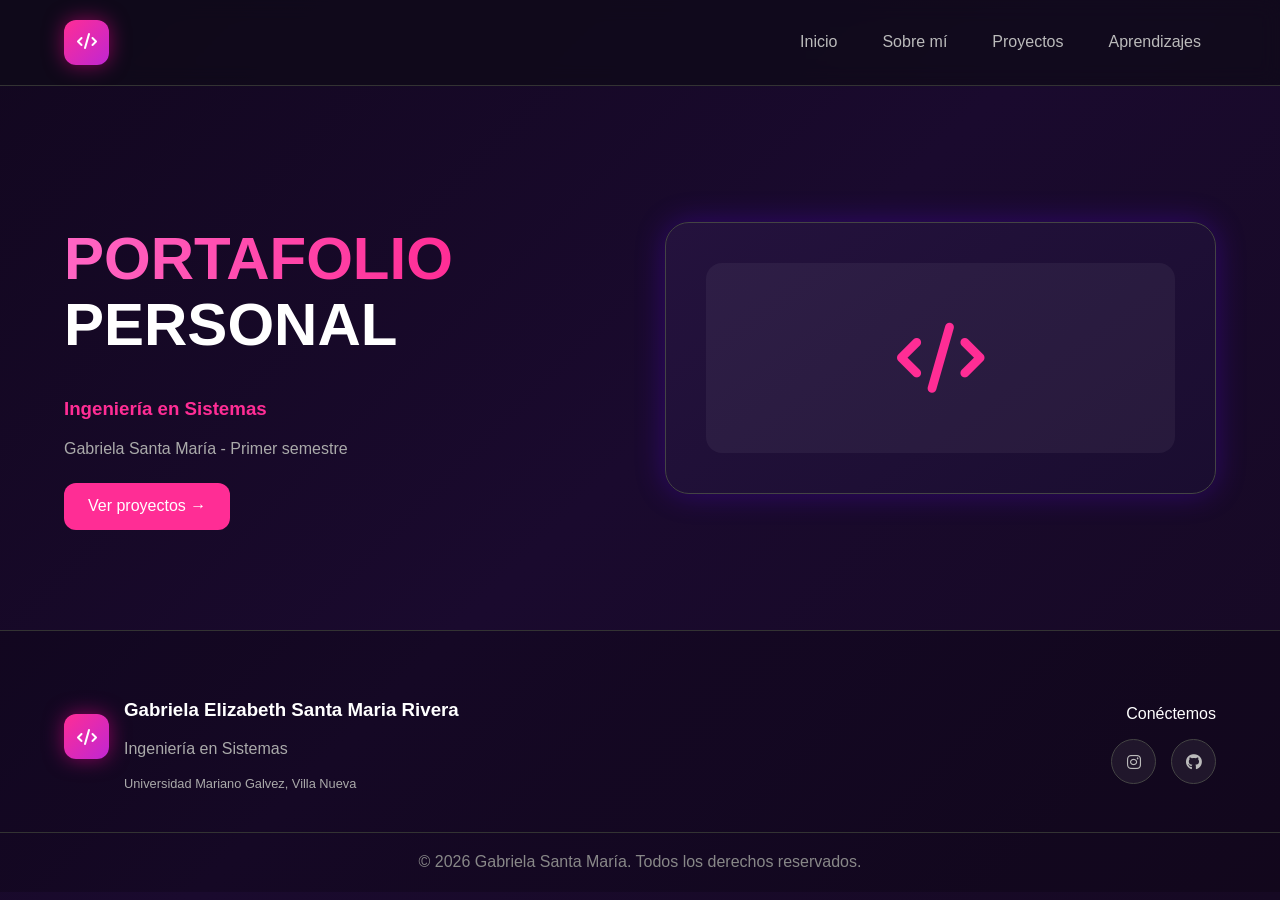
==== index.html @ 71f8c1e0 "Rename Index.html to index.html" ====
<!DOCTYPE html>
<html lang="en">
<head>
    <meta charset="UTF-8">
    <meta name="viewport" content="width=device-width, initial-scale=1.0">
    <title>Proyectos</title>
    <link rel="stylesheet" href="normalize.css">
     <link rel="stylesheet" href="style.css">
    <link rel="stylesheet" href="https://cdnjs.cloudflare.com/ajax/libs/font-awesome/6.5.1/css/all.min.css">
</head>
<body>
  <header class="navbar">
    <div class="container nav-container">
      <div class="logo">
        <div class="logo-box">
         <a href="./Index.html"> <i class="fa-solid fa-code"></i></a></i>
        </div>
      </div>
      <nav class="nav-links">
        <a href="./Index.html">Inicio</a>
        <a href="./sobremi.html">Sobre mí</a>
        <a href="./proyectos.html">Proyectos</a>
        <a href="./aprendizaje.html">Aprendizajes</a>
      </nav>
    </div>
  </header>

  <section class="hero container">
    <div class="hero-text">
      <h1>
        <span class="gradient-text">PORTAFOLIO</span><br />
        PERSONAL
      </h1>
      <h3>Ingeniería en Sistemas</h3>
      <p>
       Gabriela Santa María - Primer semestre 
      </p>
      <button><a href="./proyectos.html">Ver proyectos →</a></button> <!--Boton para usarlo-->
    </div>
    <div class="hero-card">
      <div class="card-content">
        <i class="fa-solid fa-code code-icon"></i>
      </div>
    </div>
  </section>
 <footer class="footer">
    <div class="container footer-container">
      <div class="footer-logo">
        <div class="logo-box">
          <i class="fa-solid fa-code"></i>
        </div>
        <div>
          <h3>Gabriela Elizabeth Santa Maria Rivera</h3>
          <p>Ingeniería en Sistemas</p>
          <small>Universidad Mariano Galvez, Villa Nueva</small>
        </div>
      </div>
      <div class="footer-social">
        <p>Conéctemos</p>
        <div class="social-icons">
          <a href="#"><i class="fa-brands fa-instagram"></i></a>
          <a href="#"><i class="fa-brands fa-github"></i></a>
        </div>
      </div>
    </div>
    <div class="copyright">
      © 2026 Gabriela Santa María. Todos los derechos reservados.
    </div>
  </footer>
</body>
</html>
---- style.css ----
* {
  box-sizing: border-box;
}

body {
  background: linear-gradient(135deg, #12071f, #1a0a2e, #160923);
  color: white;
  font-family: Arial, sans-serif;
  min-height: 100vh;
}

.container {
  width: 90%;
  max-width: 1200px;
  margin: auto;
}

/* para navegacio */

.navbar {
  position: sticky;
  top: 0;
  background: rgba(15, 10, 25, 0.8);
  backdrop-filter: blur(10px);
  border-bottom: 1px solid #333;
  z-index: 1000;
}

.nav-container {
  display: flex;
  justify-content: space-between;
  align-items: center;
  padding: 20px 0;
}

.logo {
  display: flex;
  align-items: center;
  gap: 10px;
}

.logo-box {
  width: 45px;
  height: 45px;
  border-radius: 12px;
  background: linear-gradient(135deg, #ff2d95, #c026d3);
  display: flex;
  justify-content: center;
  align-items: center;
  box-shadow: 0 0 20px rgba(255, 0, 150, 0.5);
}

.logo span {
  font-size: 22px;
  font-weight: bold;
 background: linear-gradient(to right, #ff66c4, #ff2d95);
 background-clip: text;
 -webkit-background-clip: text;
 color: transparent;
 -webkit-text-fill-color: transparent;
}


.nav-links {
  display: flex;
  gap: 15px;
}

.nav-links a {
  color: #bbb;
  text-decoration: none;
  padding: 10px 15px;
  border-radius: 10px;
  transition: 0.3s;
}

.nav-links a:hover {
  background: rgba(255,255,255,0.1);
  color: white;
}

/* clase para que lleve un orden especifico */

.hero {
  display: grid;
  grid-template-columns: 1fr 1fr;
  gap: 50px;
  align-items: center;
  padding: 100px 0;
}

.hero-text h1 {
  font-size: 60px;
  line-height: 1.1;
}

.gradient-text {
 background: linear-gradient(to right, #ff66c4, #ff2d95);

 background-clip: text;
 -webkit-background-clip: text;

 color: transparent;
 -webkit-text-fill-color: transparent;
}


.hero-text h3 {
  color: #ff2d95;
  margin: 20px 0;
}

.hero-text p {
  color: #aaa;
  margin-bottom: 25px;
  max-width: 500px;
}

.hero-text button {
  background: #ff2d95;
  color: white;
  border: none;
  padding: 14px 24px;
  border-radius: 12px;
  cursor: pointer;
  transition: 0.3s;
}

.hero-text button:hover {
  opacity: 0.8;
}

.hero-card {
  background: linear-gradient(145deg, #24123d, #1a0d30);
  border-radius: 24px;
  padding: 40px;
  border: 1px solid #444;
  box-shadow: 0 0 30px rgba(100, 0, 255, 0.3);
}

.card-content {
  background: rgba(255,255,255,0.05);
  border-radius: 16px;
  padding: 60px;
  text-align: center;
}

.code-icon {
  font-size: 70px;
  color: #ff2d95;
}

.code-tags {
  margin-top: 20px;
  display: flex;
  justify-content: center;
  gap: 10px;
}

.code-tags span {
  background: rgba(255,255,255,0.08);
  padding: 10px 16px;
  border-radius: 10px;
}

a{
  text-decoration: none;
  color: white;
}
/* clases sobre mi */
.about {
  background: linear-gradient(145deg, #24123d, #1a0d30);
  border-radius: 24px;
  padding: 60px;
  margin-bottom: 100px;
  display: grid;
  grid-template-columns: 250px 1fr;
  gap: 50px;
  align-items: center;
}

.about-image {
  width: 220px;
  height: 220px;
  border-radius: 50%;
  background: linear-gradient(135deg, rgba(255,45,149,0.3), rgba(192,38,211,0.3));
  display: flex;
  justify-content: center;
  align-items: center;
  font-size: 80px;
  border: 4px solid rgba(255,45,149,0.5);
  margin: auto;
}

.about-text p {
  color: #aaa;
  margin: 20px 0;
  line-height: 1.8;
}

.skills {
  display: flex;
  gap: 15px;
  flex-wrap: wrap;
}

.skill {
  background: rgba(255,255,255,0.06);
  padding: 12px 18px;
  border-radius: 999px;
  border: 1px solid #444;
}
.progress-bar {
  width: 100%;
  height: 10px;
  background: #333;
  border-radius: 20px;
  overflow: hidden;
}

.progress1 {
  width: 75%;
  height: 100%;
  background: linear-gradient(90deg, #a855f7, #ec4899);
  border-radius: 20px;
}
.progress2{
  width: 55%;
  height: 100%;
  background: linear-gradient(90deg, #a855f7, #ec4899);
  border-radius: 20px;
}
.progress3 {
  width: 100%;
  height: 100%;
  background: linear-gradient(90deg, #a855f7, #ec4899);
  border-radius: 20px;
}
/* pagina incial proectos */

.projects {
  padding-bottom: 100px;
}

.projects h2,
.timeline h2 {
  text-align: center;
  margin-bottom: 50px;
  font-size: 36px;
}

.project-grid {
  display: grid;
  grid-template-columns: repeat(auto-fit,minmax(220px,1fr));
  gap: 25px;
}

.project-card {
  background: linear-gradient(145deg, #24123d, #1a0d30);
  padding: 50px;
  border-radius: 20px;
  border: 1px solid #444;
  transition: 0.3s;
}

.project-card:hover {
  transform: translateY(-5px);
  border-color: #ff2d95;
}

.project-card i {
  font-size: 30px;
  color: #ff2d95;
  margin-bottom: 5px;

}

.project-card p {
  color: #aaa;
  margin: 15px 0;
}

.project-card button {
  width: 100%;
  padding: 10px;
  border-radius: 10px;
  border: 1px solid #ff2d95;
  background: transparent;
  color: #ff2d95;
  cursor: pointer;
}
.iconbutton i{
    display: inline-flex;
    align-items: center;
    font-size: 8px;
}

/* Liena de aprendizaje como line adel tiempo ejemplo*/

.timeline {
  padding-bottom: 100px;
}

.timeline-grid {
  display: grid;
  grid-template-columns: repeat(auto-fit,minmax(180px,1fr));
  gap: 30px;
}

.timeline-item {
  text-align: center;
}

.circle {
  width: 70px;
  height: 70px;
  margin: auto auto 20px;
  border-radius: 50%;
  background: linear-gradient(135deg, #ff2d95, #c026d3);
  display: flex;
  justify-content: center;
  align-items: center;
  box-shadow: 0px 0px 100px rgb(252, 254, 242);
}

.timeline-item p {
  color: #aaa;
  margin-top: 10px;
  text-align: justify;
}

/* para el pie  */

.footer {
  border-top: 1px solid #333;
  padding-top: 50px;
  background: rgba(0,0,0,0.2);
}

.footer-container {
  display: grid;
  grid-template-columns: repeat(auto-fit,minmax(250px,1fr));
  gap: 30px;
  align-items: center;
}

.footer-logo {
  display: flex;
  align-items: center;
  gap: 15px;
}

.footer-logo p,
.footer-logo small {
  color: #aaa;
}

.footer-quote {
  text-align: center;
  background: rgba(255,255,255,0.05);
  padding: 18px;
  border-radius: 999px;
  border: 1px solid #444;
  color: #bbb;
  font-style: italic;
}

.footer-social {
  text-align: right;
}

.social-icons {
  margin-top: 10px;
  display: flex;
  justify-content: flex-end;
  gap: 15px;
}

.social-icons a {
  width: 45px;
  height: 45px;
  border-radius: 50%;
  background: rgba(255,255,255,0.06);
  border: 1px solid #444;
  color: #bbb;
  display: flex;
  justify-content: center;
  align-items: center;
  text-decoration: none;
  transition: 0.3s;
}

.social-icons a:hover {
  color: #ff2d95;
  border-color: #ff2d95;
}

.copyright {
  margin-top: 40px;
  text-align: center;
  padding: 20px;
  border-top: 1px solid #333;
  color: #888;
}
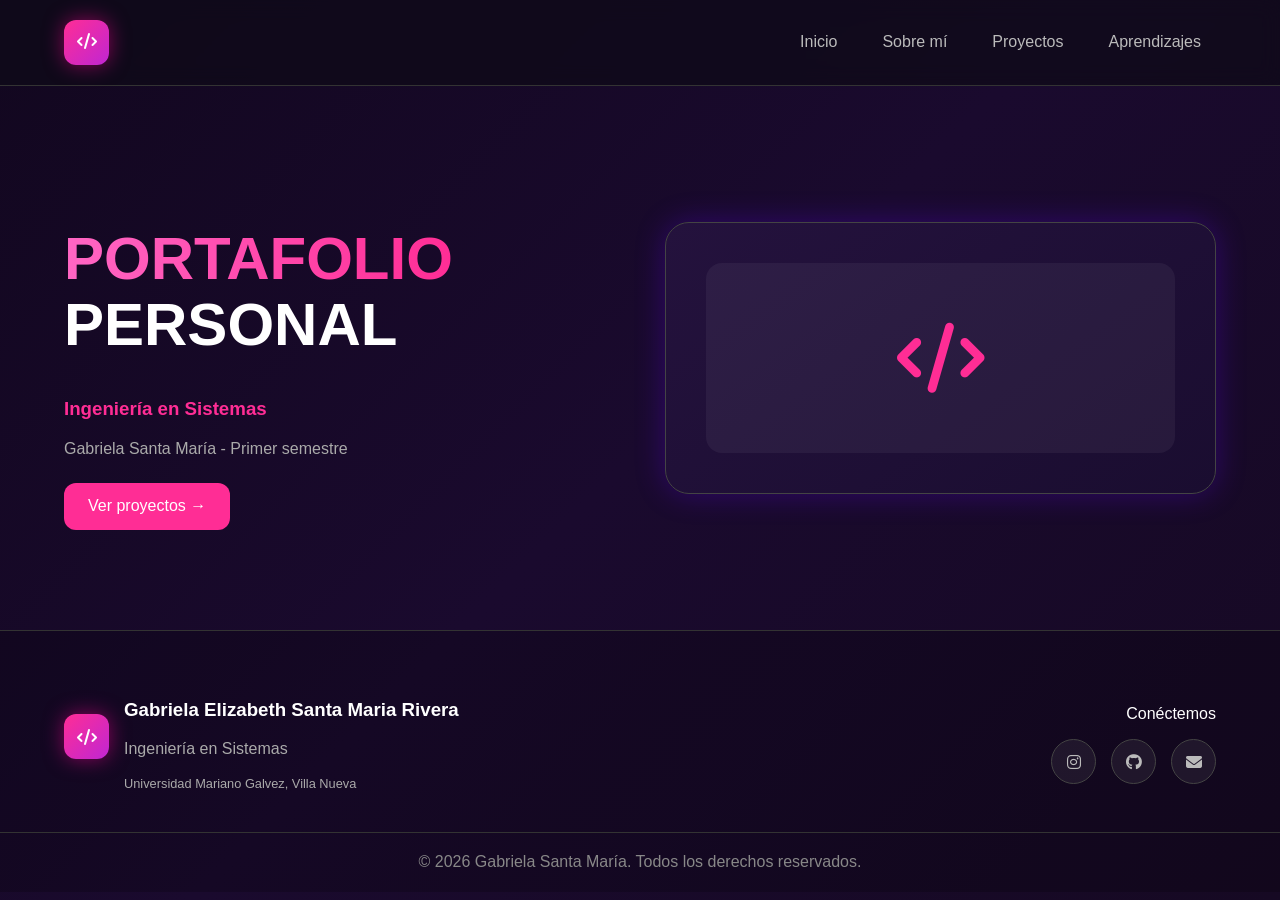
==== commit 62c98c11: "Se modifico footr final" ====
--- a/index.html
+++ b/index.html
@@ -52,14 +52,17 @@
         <div>
           <h3>Gabriela Elizabeth Santa Maria Rivera</h3>
           <p>Ingeniería en Sistemas</p>
-          <small>Universidad Mariano Galvez, Villa Nueva</small>
+          <small>Universidad Mariano Galvez, Villa Nueva  </small>
         </div>
       </div>
       <div class="footer-social">
         <p>Conéctemos</p>
-        <div class="social-icons">
-          <a href="#"><i class="fa-brands fa-instagram"></i></a>
-          <a href="#"><i class="fa-brands fa-github"></i></a>
+         <div class="social-icons">
+          <a href="https://www.instagram.com/gabysss.rv/"><i class="fa-brands fa-instagram"></i></a>
+          <a href="https://github.com/gsantam-umg"><i class="fa-brands fa-github"></i></a>
+         <a href="https://mail.google.com/mail/?view=cm&fs=1&to=gsantam@miumg.edu.gt" target="_blank">
+        <i class="fa-solid fa-envelope"></i>
+        </a>
         </div>
       </div>
     </div>
